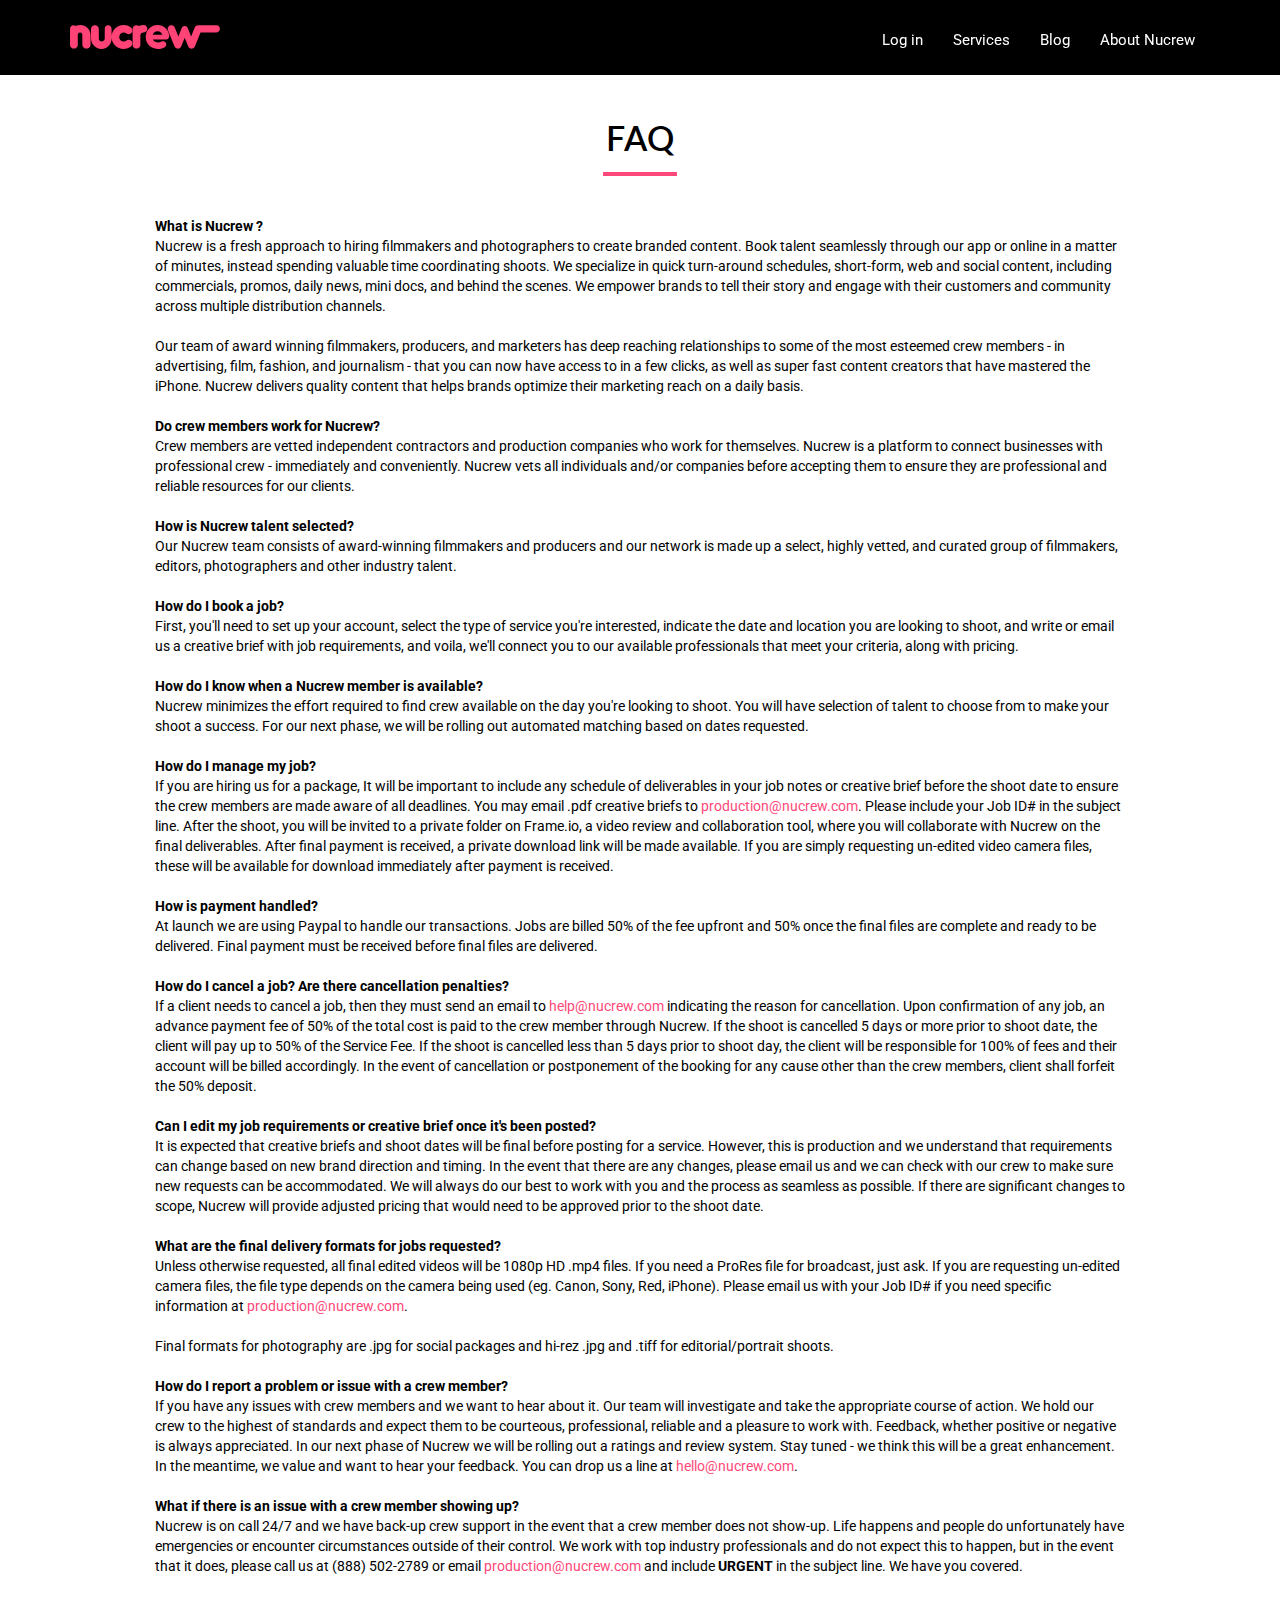
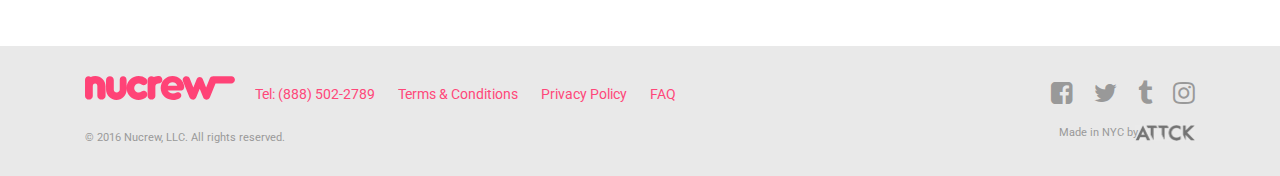
==== faq.html @ 3e1fa713 "Formats FAQ" ====
<!DOCTYPE html>
<html lang="en">
  <head>
    <meta charset="utf-8">
    <meta http-equiv="X-UA-Compatible" content="IE=edge">
    <meta name="viewport" content="width=device-width, initial-scale=1">
    <!-- The above 3 meta tags *must* come first in the head; any other head content must come *after* these tags -->
    <meta name="description" content="">
    <meta name="author" content="">
<!--    <link rel="icon" href="../../favicon.ico">-->

    <title>Nucrew: Create video, photography, and social media content in a snap.</title>

    <!-- Bootstrap core CSS -->
    <link href="css/bootstrap.min.css" rel="stylesheet">

    <!-- IE10 viewport hack for Surface/desktop Windows 8 bug -->
    <link href="assets/css/ie10-viewport-bug-workaround.css" rel="stylesheet">

    <!-- HTML5 shim and Respond.js for IE8 support of HTML5 elements and media queries -->
    <!--[if lt IE 9]>
      <script src="https://oss.maxcdn.com/html5shiv/3.7.2/html5shiv.min.js"></script>
      <script src="https://oss.maxcdn.com/respond/1.4.2/respond.min.js"></script>
    <![endif]-->

    <!-- Custom styles for this template -->
    <link href="carousel.css" rel="stylesheet">
    <link href="css/styles.css" rel="stylesheet">
    <link rel="stylesheet" href="https://maxcdn.bootstrapcdn.com/font-awesome/4.5.0/css/font-awesome.min.css">

    <!-- Google fonts -->
    <link href='https://fonts.googleapis.com/css?family=Open+Sans:400,300,600,700,800|Lato:400,700|Roboto:400,500,700|Playfair+Display:700' rel='stylesheet' type='text/css'>


  </head>


<!-- Nav bar -->
  <body class="subpage">
    <div class="navbar-wrapper">
      <div class="container">

        <nav class="navbar navbar-inverse navbar-fixed-top">
          <div class="container">
            <div class="navbar-header">
              <button type="button" class="navbar-toggle collapsed" data-toggle="collapse" data-target="#navbar" aria-expanded="false" aria-controls="navbar">
                <span class="sr-only">Toggle navigation</span>
                <span class="icon-bar"></span>
                <span class="icon-bar"></span>
                <span class="icon-bar"></span>
              </button>
              <h1><span>Nucrew</span><a class="navbar-brand" href="index.html"><img src="images/logo-nucrew-2.svg"></a></h1>
            </div>
            <div id="navbar" class="navbar-collapse collapse navbar-right">
              <ul class="nav navbar-nav">
                <li><a href="http://app.nucrew.com/login">Log in</a></li>
                <li><a href="index.html#services">Services</a></li>
                <li><a href="http://nucrw.tumblr.com/">Blog</a></li>
                <li><a href="index.html#about">About Nucrew</a></li>
              </ul>
            </div>
          </div>
        </nav>

      </div>
    </div>
<!-- /End nav bar -->

<!-- Legal -->
<section class="content-main">
  <div class="container">
    <h2>FAQ</h2>
    <hr class="header-decoration">

      <b>What is Nucrew ?</b><br>
      Nucrew is a fresh approach to hiring filmmakers and photographers to create branded content. Book talent seamlessly through our app or online in a matter of minutes, instead spending valuable time coordinating shoots.  We specialize in quick turn-around schedules, short-form, web and social content, including commercials, promos, daily news, mini docs, and behind the scenes. We empower brands to tell their story and engage with their customers and community across multiple distribution channels. <br><br>

      Our team of award winning filmmakers, producers, and marketers has deep reaching relationships to some of the most esteemed crew members - in advertising, film, fashion, and journalism - that you can now have access to in a few clicks, as well as super fast content creators that have mastered the iPhone.  Nucrew delivers quality content that helps brands optimize their marketing reach on a daily basis. <br><br>
       
      <b>Do crew members work for Nucrew?</b><br>
      Crew members are vetted independent contractors and production companies who work for themselves.  Nucrew is a platform to connect businesses with professional crew - immediately and conveniently.  Nucrew vets all individuals and/or companies before accepting them to ensure they are professional and reliable resources for our clients. <br><br>
       
      <b>How is Nucrew talent selected?</b><br>
      Our Nucrew team consists of award-winning filmmakers and producers and our network is made up a select, highly vetted, and curated group of filmmakers, editors, photographers and other industry talent. <br><br>
       
      <b>How do I book a job?</b><br>
      First, you'll need to set up your account, select the type of service you're interested, indicate the date and location you are looking to shoot, and write or email us a creative brief with job requirements, and voila, we'll connect you to our available professionals that meet your criteria, along with pricing. <br><br>
       
      <b>How do I know when a Nucrew member is available?</b><br>
      Nucrew minimizes the effort required to find crew available on the day you're looking to shoot. You will have selection of talent to choose from to make your shoot a success.   For our next phase, we will be rolling out automated matching based on dates requested.  <br><br>
       
      <b>How do I manage my job?</b><br>
      If you are hiring us for a package, It will be important to include any schedule of deliverables in your job notes or creative brief before the shoot date to ensure the crew members are made aware of all deadlines.  You may email .pdf creative briefs to <a href="mailto:production@nucrew.com">production@nucrew.com</a>.  Please include your Job ID# in the subject line.   After the shoot, you will be invited to a private folder on Frame.io, a video review and collaboration tool, where you will collaborate with Nucrew on the final deliverables.  After final payment is received, a private download link will be made available.  If you are simply requesting un-edited video camera files, these will be available for download immediately after payment is received. <br><br>
       
      <b>How is payment handled?</b><br>
      At launch we are using Paypal to handle our transactions.  Jobs are billed 50% of the fee upfront and 50% once the final files are complete and ready to be delivered.  Final payment must be received before final files are delivered.
      <br><br>
       
      <b>How do I cancel a job? Are there cancellation penalties?</b><br>
      If a client needs to cancel a job, then they must send an email to <a href="mailto:help@nucrew.com">help@nucrew.com</a> indicating the reason for cancellation. Upon confirmation of any job, an advance payment fee of 50% of the total cost is paid to the crew member through Nucrew. If the shoot is cancelled 5 days or more prior to shoot date, the client will pay up to 50% of the Service Fee. If the shoot is cancelled less than 5 days prior to shoot day, the client will be responsible for 100% of fees and their account will be billed accordingly.  In the event of cancellation or postponement of the booking for any cause other than the crew members, client shall forfeit the 50% deposit.
      <br><br>
       
      <b>Can I edit my job requirements or creative brief once it's been posted?</b><br>
      It is expected that creative briefs and shoot dates will be final before posting for a service. However, this is production and we understand that requirements can change based on new brand direction and timing.  In the event that there are any changes, please email us and we can check with our crew to make sure new requests can be accommodated. We will always do our best to work with you and the process as seamless as possible.  If there are significant changes to scope, Nucrew will provide adjusted pricing that would need to be approved prior to the shoot date. <br><br>


      <b>What are the final delivery formats for jobs requested?</b><br>
      Unless otherwise requested, all final edited videos will be 1080p HD .mp4 files.  If you need a ProRes file for broadcast, just ask.  If you are requesting un-edited camera files, the file type depends on the camera being used (eg. Canon, Sony, Red, iPhone).  Please email us with your Job ID# if you need specific information at <a href="mailto:production@nucrew.com">production@nucrew.com</a>. <br><br>

      Final formats for photography are .jpg for social packages and hi-rez .jpg and .tiff for editorial/portrait shoots.
       
       <br><br>
      <b>How do I report a problem or issue with a crew member?</b><br>
      If you have any issues with crew members and we want to hear about it.  Our team will investigate and take the appropriate course of action.  We hold our crew to the highest of standards and expect them to be courteous, professional, reliable and a pleasure to work with.  Feedback, whether positive or negative is always appreciated.  In our next phase of Nucrew we will be rolling out a ratings and review system.  Stay tuned - we think this will be a great enhancement. In the meantime, we value and want to hear your feedback.  You can drop us a line at <a href="mailto:hello@nucrew.com">hello@nucrew.com</a>.
      <br><br>
       
      <b>What if there is an issue with a crew member showing up?</b><br>
      Nucrew is on call 24/7 and we have back-up crew support in the event that a crew member does not show-up.  Life happens and people do unfortunately have emergencies or encounter circumstances outside of their control.   We work with top industry professionals and do not expect this to happen, but in the event that it does, please call us at (888) 502-2789 or email <a href="mailto:production@nucrew.com">production@nucrew.com</a> and include <b>URGENT </b>in the subject line.  We have you covered.


  </div>
</section>

      <!-- FOOTER -->
 <section class="footer">
    <div class="container">
      <footer>
        <div class="logo">
          <a class="navbar-brand" href="index.html"><img src="images/logo-nucrew-2.svg"></a>
        </div>
        <div class="nav">
          <a href="tel:+1-888-502-2789">Tel: (888) 502-2789</a>
          <a href="/terms.html">Terms &amp; Conditions</a>
          <a href="/privacy.html">Privacy Policy</a>
          <a href="/faq.html">FAQ</a>
        </div>
        <div class="social">
          <a href="https://www.facebook.com/nucrw"><i class="fa fa-facebook-square"></i></a>
          <a href="https://twitter.com/nucrew_nyc"><i class="fa fa-twitter"></i></a>
          <a href="http://nucrw.tumblr.com"><i class="fa fa-tumblr"></i></a>
          <a href="https://www.instagram.com/nucrw/"><i class="fa fa-instagram"></i></a>
        </div>
        <div class="copyright">&copy; 2016 Nucrew, LLC. All rights reserved.</div>
        <div class="madeby"><a href="mailto:hello&#64;attck&#46;com" target="_blank" class="madeby-hello">Say Hello!</a><span class="madeby-text">Made in NYC by</span><a href="http://attck.com" target="_blank"><img src="/images/ATTCK_black-small.png" class="madeby-logo"/></a></div>
      </footer>
    </div>
  </section>
    <!-- /End footer -->


    <!-- Bootstrap core JavaScript
    ================================================== -->
    <!-- Placed at the end of the document so the pages load faster -->
    <script src="https://ajax.googleapis.com/ajax/libs/jquery/1.11.3/jquery.min.js"></script>
    <script>window.jQuery || document.write('<script src="assets/js/vendor/jquery.min.js"><\/script>')</script>
    <script src="js/bootstrap.min.js"></script>
    <!-- IE10 viewport hack for Surface/desktop Windows 8 bug -->
    <script src="assets/js/ie10-viewport-bug-workaround.js"></script>
  </body>
</html>
---- assets/css/ie10-viewport-bug-workaround.css ----
/*!
 * IE10 viewport hack for Surface/desktop Windows 8 bug
 * Copyright 2014-2015 Twitter, Inc.
 * Licensed under MIT (https://github.com/twbs/bootstrap/blob/master/LICENSE)
 */

/*
 * See the Getting Started docs for more information:
 * http://getbootstrap.com/getting-started/#support-ie10-width
 */
@-webkit-viewport { width: device-width; }
@-moz-viewport    { width: device-width; }
@-ms-viewport     { width: device-width; }
@-o-viewport      { width: device-width; }
@viewport         { width: device-width; }
---- carousel.css ----
/* GLOBAL STYLES
-------------------------------------------------- */
/* Padding below the footer and lighter body text */

body {
  padding-bottom: 40px;
  color: #5a5a5a;
}


/* CUSTOMIZE THE NAVBAR
-------------------------------------------------- */

/* Special class on .container surrounding .navbar, used for positioning it into place. */
.navbar-wrapper {
  position: absolute;
  top: 0;
  right: 0;
  left: 0;
  z-index: 20;
}

/* Flip around the padding for proper display in narrow viewports */
.navbar-wrapper > .container {
  padding-right: 0;
  padding-left: 0;
}
.navbar-wrapper .navbar {
  padding-right: 15px;
  padding-left: 15px;
}
/*.navbar-wrapper .navbar .container {
  width: auto;
}*/


/* CUSTOMIZE THE CAROUSEL
-------------------------------------------------- */

/* Carousel base class */
.carousel {
  height: 500px;
  margin-bottom: 60px;
}
/* Since positioning the image, we need to help out the caption */
.carousel-caption {
  z-index: 10;
}

/* Declare heights because of positioning of img element */
.carousel .item {
  height: 500px;
  background-color: #777;
}
.carousel-inner > .item > img {
  position: absolute;
  top: 0;
  left: 0;
  min-width: 100%;
  height: 500px;
}


/* MARKETING CONTENT
-------------------------------------------------- */

/* Center align the text within the three columns below the carousel */
.marketing .col-lg-4 {
  margin-bottom: 20px;
  text-align: center;
}
.marketing h2 {
  font-weight: normal;
}
.marketing .col-lg-4 p {
  margin-right: 10px;
  margin-left: 10px;
}


/* Featurettes
------------------------- */

.featurette-divider {
  margin: 80px 0; /* Space out the Bootstrap <hr> more */
}

/* Thin out the marketing headings */
.featurette-heading {
  font-weight: 300;
  line-height: 1;
  letter-spacing: -1px;
}


/* RESPONSIVE CSS
-------------------------------------------------- */

@media (min-width: 768px) {
  /* Navbar positioning foo */
  .navbar-wrapper {
    margin-top: 20px;
  }
  .navbar-wrapper .container {
    padding-right: 15px;
    padding-left: 15px;
  }
  .navbar-wrapper .navbar {
    padding-right: 0;
    padding-left: 0;
  }

  /* The navbar becomes detached from the top, so we round the corners */
  .navbar-wrapper .navbar {
    border-radius: 4px;
  }

  /* Bump up size of carousel content */
  .carousel-caption p {
    margin-bottom: 20px;
    font-size: 21px;
    line-height: 1.4;
  }

  .featurette-heading {
    font-size: 50px;
  }
}

@media (min-width: 992px) {
  .featurette-heading {
    margin-top: 120px;
  }
}
---- css/styles.css ----
/**
 * @license
 * MyFonts Webfont Build ID 3204727, 2016-04-15T10:46:13-0400
 *
 * The fonts listed in this notice are subject to the End User License
 * Agreement(s) entered into by the website owner. All other parties are
 * explicitly restricted from using the Licensed Webfonts(s).
 *
 * You may obtain a valid license at the URLs below.
 *
 * Webfont: LeituraDisplay-Roman by DSType
 * URL: http://www.myfonts.com/fonts/dstype/leitura-display/roman/
 * Copyright: Copyright (c) 2007 by Dino dos Santos _DSType. All rights reserved.
 * Licensed pageviews: 10,000
 *
 *
 * License: http://www.myfonts.com/viewlicense?type=web&buildid=3204727
 *
 * © 2016 MyFonts Inc
*/
/* @import must be at top of file, otherwise CSS will not work */
@font-face {
  font-family: 'LeituraDisplay-Roman';
  src: url('/webfonts/30E677_0_0.eot');
  src: url('/webfonts/30E677_0_0.eot?#iefix') format('embedded-opentype'), url('/webfonts/30E677_0_0.woff2') format('woff2'), url('/webfonts/30E677_0_0.woff') format('woff'), url('/webfonts/30E677_0_0.ttf') format('truetype');
}
body {
  font-family: "roboto", sans-serif;
  padding-bottom: 0;
  color: #333;
}
a {
  color: #ff4779;
}
a:hover {
  color: #ff4779;
  -webkit-opacity: 0.7;
  -moz-opacity: 0.7;
  opacity: 0.7;
  text-decoration: none;
  transition: opacity 0.2s ease-in-out;
  -moz-transition: opacity 0.2s ease-in-out;
  -webkit-transition: opacity 0.2s ease-in-out;
}
a:focus {
  color: inherit;
  text-decoration: none;
}
.navbar-inverse .navbar-brand img {
  width: 150px;
}
.footer .navbar-brand {
  padding: 0 20px 0 0;
}
.footer .navbar-brand img {
  width: 150px;
}
.marketing,
.services,
.about,
.content-main {
  padding: 50px 15px 70px 15px;
  color: #000;
}
.marketing h2,
.services h2,
.about h2,
.content-main h2 {
  font-size: 2.4em;
  font-family: "Lato", sans-serif;
  text-align: center;
  text-transform: uppercase;
  letter-spacing: 1px;
  margin-bottom: 0;
  font-weight: 600;
}
.marketing p,
.services p,
.about p,
.content-main p {
  line-height: 170%;
  font-size: 1.1em;
}
.services ul li {
  margin-bottom: 15px;
}
.btn {
  font-family: "roboto", sans-serif;
}
.btn.altcolor {
  border: 2px solid #fff;
  color: #fff;
  text-transform: uppercase;
  font-size: .5em;
  letter-spacing: 1px;
  -webkit-border-radius: 3px;
  -moz-border-radius: 3px;
  border-radius: 3px;
  -moz-background-clip: padding;
  -webkit-background-clip: padding-box;
  background-clip: padding-box;
}
.featurette .btn.altcolor {
  font-size: 0.8em;
  font-weight: bold;
}
.featurette.even a:focus {
  color: #ff4779;
}
.featurette.even .btn.altcolor {
  border: 2px solid #000;
  color: #000;
}
.featurette.odd {
  background-color: #ff4779;
}
.featurette.odd hr.header-decoration {
  border: 2px solid #1d1d1d;
  width: 35px;
  margin: 15px auto 15px 0;
}
.featurette.odd p,
.featurette.odd h2 {
  color: #fff;
}
.featurette.odd p .pink-link,
.featurette.odd h2 .pink-link {
  color: #fff;
  opacity: .5;
}
.featurette hr.header-decoration {
  border: 2px solid #ff4779;
  width: 35px;
  margin: 15px auto 15px 0;
}
.featurette .row .col-md-6 {
  padding: 0;
}
.featurette .row .lead {
  font-size: 1.1em;
  line-height: 150%;
}
.featurette .row .content {
  padding: 20px 50px;
}
.featurette .subhead span {
  text-transform: uppercase;
  -webkit-opacity: 0.5;
  -moz-opacity: 0.5;
  opacity: 0.5;
}
.featurette-heading {
  font-family: "LeituraDisplay-Roman", serif;
  font-weight: 400;
  font-size: 1.6em;
  text-rendering: optimizeLegibility;
  line-height: 125%;
  letter-spacing: 0.5px;
  margin-bottom: .2em;
}
.marketing hr.header-decoration,
.services hr.header-decoration,
.about hr.header-decoration,
.content-main hr.header-decoration {
  border: 2px solid #ff4779;
  width: 70px;
  margin: 15px auto 40px auto;
}
.navbar-inverse .navbar-collapse {
  border-color: rgba(255, 255, 255, 0.2);
}
.navbar-inverse .navbar-toggle:hover,
.navbar-inverse .navbar-toggle:focus {
  background-color: transparent;
  -webkit-opacity: 0.7;
  -moz-opacity: 0.7;
  opacity: 0.7;
}
.navbar-inverse .navbar-nav > li > a {
  color: #fff;
}
.navbar-wrapper {
  margin: 0;
}
.navbar-wrapper .navbar {
  padding-top: 10px;
  font-size: 1.1em;
  border-radius: 0;
}
.navbar-wrapper .navbar .navbar-nav {
  padding-top: 5px;
}
.navbar-wrapper .navbar h1 {
  margin: 0;
}
.navbar-wrapper .navbar h1 span {
  margin-left: -9999em;
}
.navbar-inverse {
  background: none;
  border: none;
}
.navbar-toggle {
  padding-top: 13px;
  border: none;
}
.subpage .navbar {
  background-color: #000;
  padding-bottom: 10px;
}
.carousel-indicators {
  display: none;
}
.carousel {
  height: 600px;
  margin-bottom: 0;
}
.carousel .item {
  height: 600px;
  background: #402d32;
}
.carousel-inner > .item > img {
  max-width: none;
  height: 600px;
}
.carousel-caption {
  text-shadow: none;
}
.carousel-caption img {
  margin-bottom: 30px;
}
.carousel-caption p {
  font-family: "LeituraDisplay-Roman", serif;
  font-weight: 400;
  font-size: 2.1em;
  letter-spacing: 0.5px;
  text-rendering: optimizeLegibility;
  line-height: 125%;
  max-width: 470px;
  margin-left: auto;
  margin-right: auto;
}
.carousel-caption p:first-of-type {
  margin-bottom: 40px;
}
.carousel-caption .social {
  margin-bottom: 40px;
}
.carousel-caption .social a {
  margin-right: 15px;
}
.carousel-caption .social a:last-child {
  margin: 0;
}
.carousel-caption .social .fa {
  font-size: 1.4em;
  color: #fff;
}
.carousel-caption .scroll-arrow {
  font-size: 3em;
}
.carousel-caption .scroll-arrow a {
  color: #fff;
}
.carousel-caption .btn {
  font-size: 1em;
  margin-bottom: 15px;
}
.marketing .steps {
  font-weight: normal;
}
.marketing .steps img {
  margin-bottom: 20px;
  max-height: 140px;
}
.marketing .steps .col-lg-3 {
  margin: 0;
  padding: 0 20px 30px 20px;
  text-align: center;
}
.services,
.about {
  background-color: #f4f4f4;
}
.content-main {
  margin-top: 50px;
}
section.footer {
  position: relative;
  color: #999;
  padding: 30px 0;
  background-color: #e9e9e9;
}
section.footer .nav {
  display: inline-block;
  width: 100%;
  margin: 0 0 10px 0;
}
section.footer .nav a {
  margin-right: 20px;
}
section.footer .social {
  font-size: 1.8em;
}
section.footer .social i {
  margin-right: 15px;
}
section.footer .social a {
  color: #999;
}
section.footer .copyright {
  width: 100%;
  display: inline-block;
  font-size: 0.8em;
}
section.footer .madeby {
  font-size: 0.8em;
  cursor: pointer;
  position: absolute;
  bottom: 21px;
  right: 30px;
  width: 136px;
}
section.footer .madeby-logo {
  width: 60px;
  position: absolute;
  top: 0px;
  right: 0;
  opacity: .5;
  transition: all .2s;
  background: rgba(255, 255, 255, 0.1);
}
section.footer .madeby-text,
section.footer .madeby-hello {
  text-decoration: none;
  position: absolute;
  top: 0px;
  left: 0;
  transition: all .2s;
}
section.footer .madeby-hello {
  opacity: 0;
  top: -20px;
}
section.footer .madeby:hover .madeby-text {
  opacity: 0;
  top: 20px;
}
section.footer .madeby:hover .madeby-hello {
  opacity: 1;
  top: 0;
}
section.footer .madeby:hover .madeby-logo {
  opacity: 1;
}
section.footer .container {
  padding: 0 30px;
  position: relative;
}
@media (min-width: 768px) {
  section.footer .nav {
    float: left;
    width: auto;
    margin: 8px 0 0 0;
  }
  section.footer .social {
    float: right;
    font-size: 1.8em;
  }
  section.footer .social i {
    margin-right: 0;
    margin-left: 15px;
  }
  section.footer .social a {
    color: #999;
  }
  section.footer .container {
    padding: 0 30px;
  }
}
@media (min-width: 992px) {
  .marketing .steps .col-lg-3 {
    width: 25%;
    float: left;
    position: relative;
    min-height: 1px;
    background: 0 25% url("../images/icon-chevron.png") no-repeat;
  }
  .marketing .steps .col-lg-3:first-of-type {
    background-image: none;
  }
  .marketing .steps .col-lg-3 img {
    max-height: 100px;
  }
  .services .container p,
  .about .container p {
    width: 60%;
    margin: 0 auto 20px;
    text-align: center;
  }
  .services .container p:last-child,
  .about .container p:last-child {
    margin-bottom: 0;
  }
  .services-list {
    width: 73%;
    margin: 0 auto;
  }
  .services ul {
    width: 45%;
    float: left;
  }
  .services ul:first-child {
    width: 40%;
    margin: 0 10% 0 5%;
  }
  .services,
  .about,
  .marketing {
    padding: 50px 0 70px 0;
  }
  .content-main .container {
    padding: 0 100px;
  }
  .featurette.odd {
    text-align: right;
  }
  .featurette.odd hr.header-decoration {
    margin: 15px 0 15px auto;
  }
  .featurette-heading {
    margin-top: 57px;
  }
}
@media (min-width: 1450px) {
  .carousel-inner > .item > img {
    position: absolute;
    top: 0;
    left: 0;
    min-width: 100%;
    height: auto;
    max-width: 100%;
  }
  .content-main .container {
    padding: 0 150px;
  }
}
@media (min-width: 768px) and (max-width: 992px) {
  .featurette .container {
    width: auto;
  }
  .featurette .row .content {
    padding: 20px 15px;
    margin-left: auto;
    margin-right: auto;
    width: 750px;
  }
}
@media (max-width: 992px) {
  .carousel-inner > .item > img {
    left: -25%;
  }
}
@media (max-width: 768px) {
  .carousel-inner > .item > img {
    left: -50%;
  }
  .carousel,
  .carousel .item,
  .carousel-inner > .item > img {
    height: 570px;
  }
  .navbar .nav {
    background-color: #000;
    padding-bottom: 10px;
  }
  .featurette .row .content {
    padding-left: 30px;
    padding-right: 30px;
  }

  section.footer .madeby {
		position: relative;
		bottom: auto;
		right: auto;
		margin-top: 10px;
	}
}
@media (max-width: 375px) {
  .carousel-inner > .item > img {
    left: -180%;
  }
}
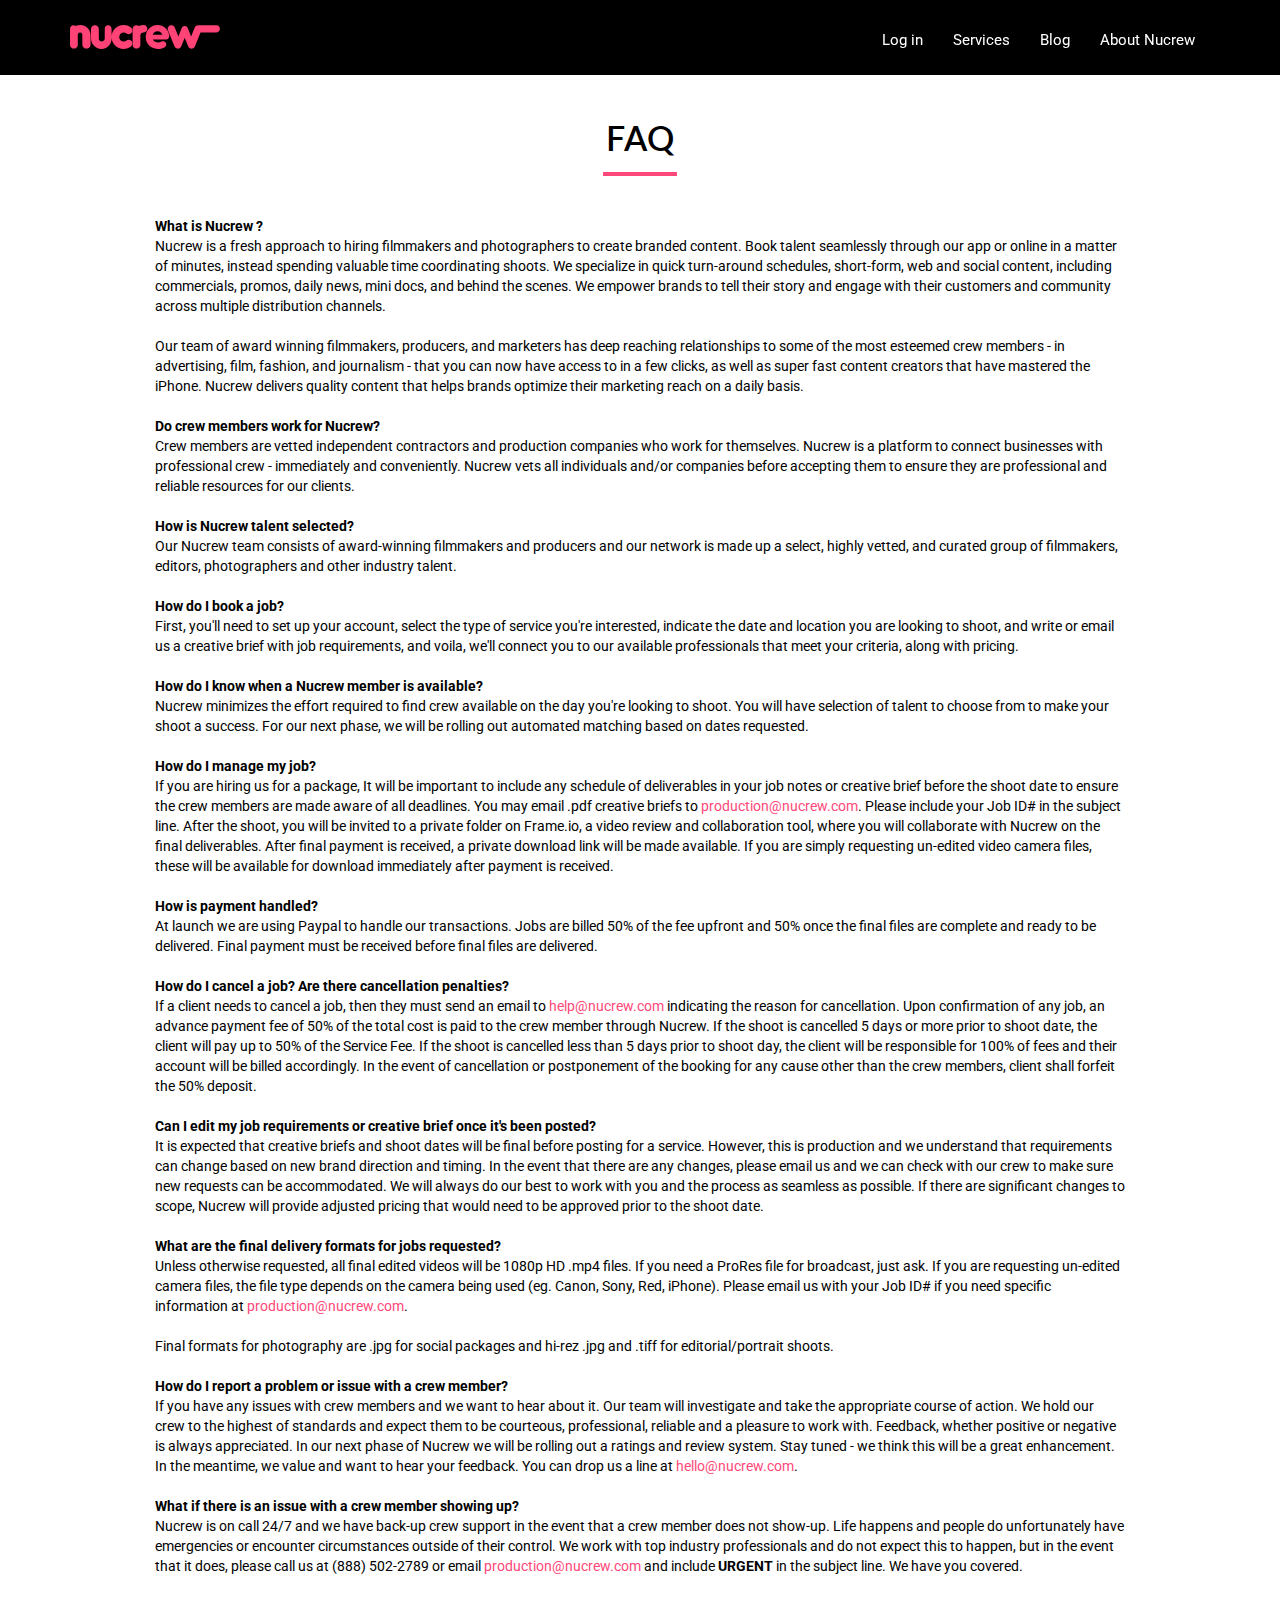
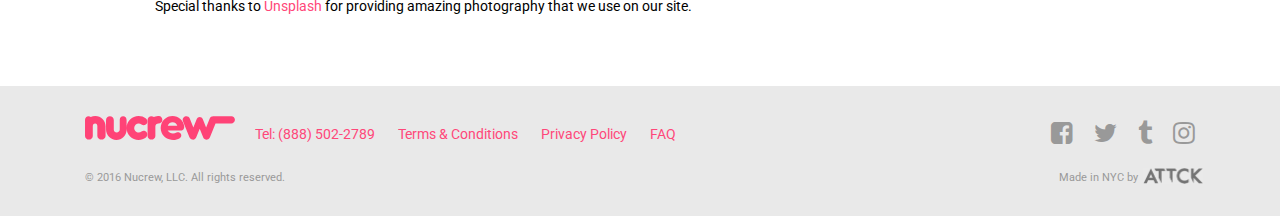
==== commit ca2556e7: "merging lew changes with previous edits to keep code up to date" ====
--- a/faq.html
+++ b/faq.html
@@ -117,8 +117,8 @@
        
       <b>What if there is an issue with a crew member showing up?</b><br>
       Nucrew is on call 24/7 and we have back-up crew support in the event that a crew member does not show-up.  Life happens and people do unfortunately have emergencies or encounter circumstances outside of their control.   We work with top industry professionals and do not expect this to happen, but in the event that it does, please call us at (888) 502-2789 or email <a href="mailto:production@nucrew.com">production@nucrew.com</a> and include <b>URGENT </b>in the subject line.  We have you covered.
-
-
+      <br><br>
+      Special thanks to <a href="https://book.unsplash.com/?mc_cid=68dfa82484&mc_eid=b8c5465704" target="_blank">Unsplash</a> for providing amazing photography that we use on our site.
   </div>
 </section>
 
--- a/css/styles.css
+++ b/css/styles.css
@@ -1,21 +1,21 @@
 /**
  * @license
  * MyFonts Webfont Build ID 3204727, 2016-04-15T10:46:13-0400
- *
+ * 
  * The fonts listed in this notice are subject to the End User License
- * Agreement(s) entered into by the website owner. All other parties are
+ * Agreement(s) entered into by the website owner. All other parties are 
  * explicitly restricted from using the Licensed Webfonts(s).
- *
+ * 
  * You may obtain a valid license at the URLs below.
- *
+ * 
  * Webfont: LeituraDisplay-Roman by DSType
  * URL: http://www.myfonts.com/fonts/dstype/leitura-display/roman/
  * Copyright: Copyright (c) 2007 by Dino dos Santos _DSType. All rights reserved.
  * Licensed pageviews: 10,000
- *
- *
+ * 
+ * 
  * License: http://www.myfonts.com/viewlicense?type=web&buildid=3204727
- *
+ * 
  * © 2016 MyFonts Inc
 */
 /* @import must be at top of file, otherwise CSS will not work */
@@ -302,40 +302,41 @@
 section.footer .social {
   font-size: 1.8em;
 }
+section.footer .social a {
+  color: #999;
+}
 section.footer .social i {
   margin-right: 15px;
 }
-section.footer .social a {
-  color: #999;
-}
 section.footer .copyright {
-  width: 100%;
   display: inline-block;
   font-size: 0.8em;
+  width: 100%;
 }
 section.footer .madeby {
+  bottom: -2px;
+  cursor: pointer;
   font-size: 0.8em;
-  cursor: pointer;
+  height: 20px;
   position: absolute;
-  bottom: 21px;
   right: 30px;
   width: 136px;
 }
 section.footer .madeby-logo {
+  background: rgba(255, 255, 255, 0.1);
+  opacity: .5;
+  position: absolute;
+  right: -8px;
+  top: 0px;
+  transition: all .2s;
   width: 60px;
-  position: absolute;
-  top: 0px;
-  right: 0;
-  opacity: .5;
-  transition: all .2s;
-  background: rgba(255, 255, 255, 0.1);
 }
 section.footer .madeby-text,
 section.footer .madeby-hello {
+  left: 0;
+  position: absolute;
   text-decoration: none;
-  position: absolute;
-  top: 0px;
-  left: 0;
+  top: 2px;
   transition: all .2s;
 }
 section.footer .madeby-hello {
@@ -356,6 +357,12 @@
 section.footer .container {
   padding: 0 30px;
   position: relative;
+}
+.sticky-anchor {
+  display: block;
+  position: relative;
+  top: -75px;
+  visibility: hidden;
 }
 @media (min-width: 768px) {
   section.footer .nav {
@@ -478,13 +485,12 @@
     padding-left: 30px;
     padding-right: 30px;
   }
-
   section.footer .madeby {
-		position: relative;
-		bottom: auto;
-		right: auto;
-		margin-top: 10px;
-	}
+    position: relative;
+    bottom: auto;
+    right: auto;
+    margin-top: 10px;
+  }
 }
 @media (max-width: 375px) {
   .carousel-inner > .item > img {
